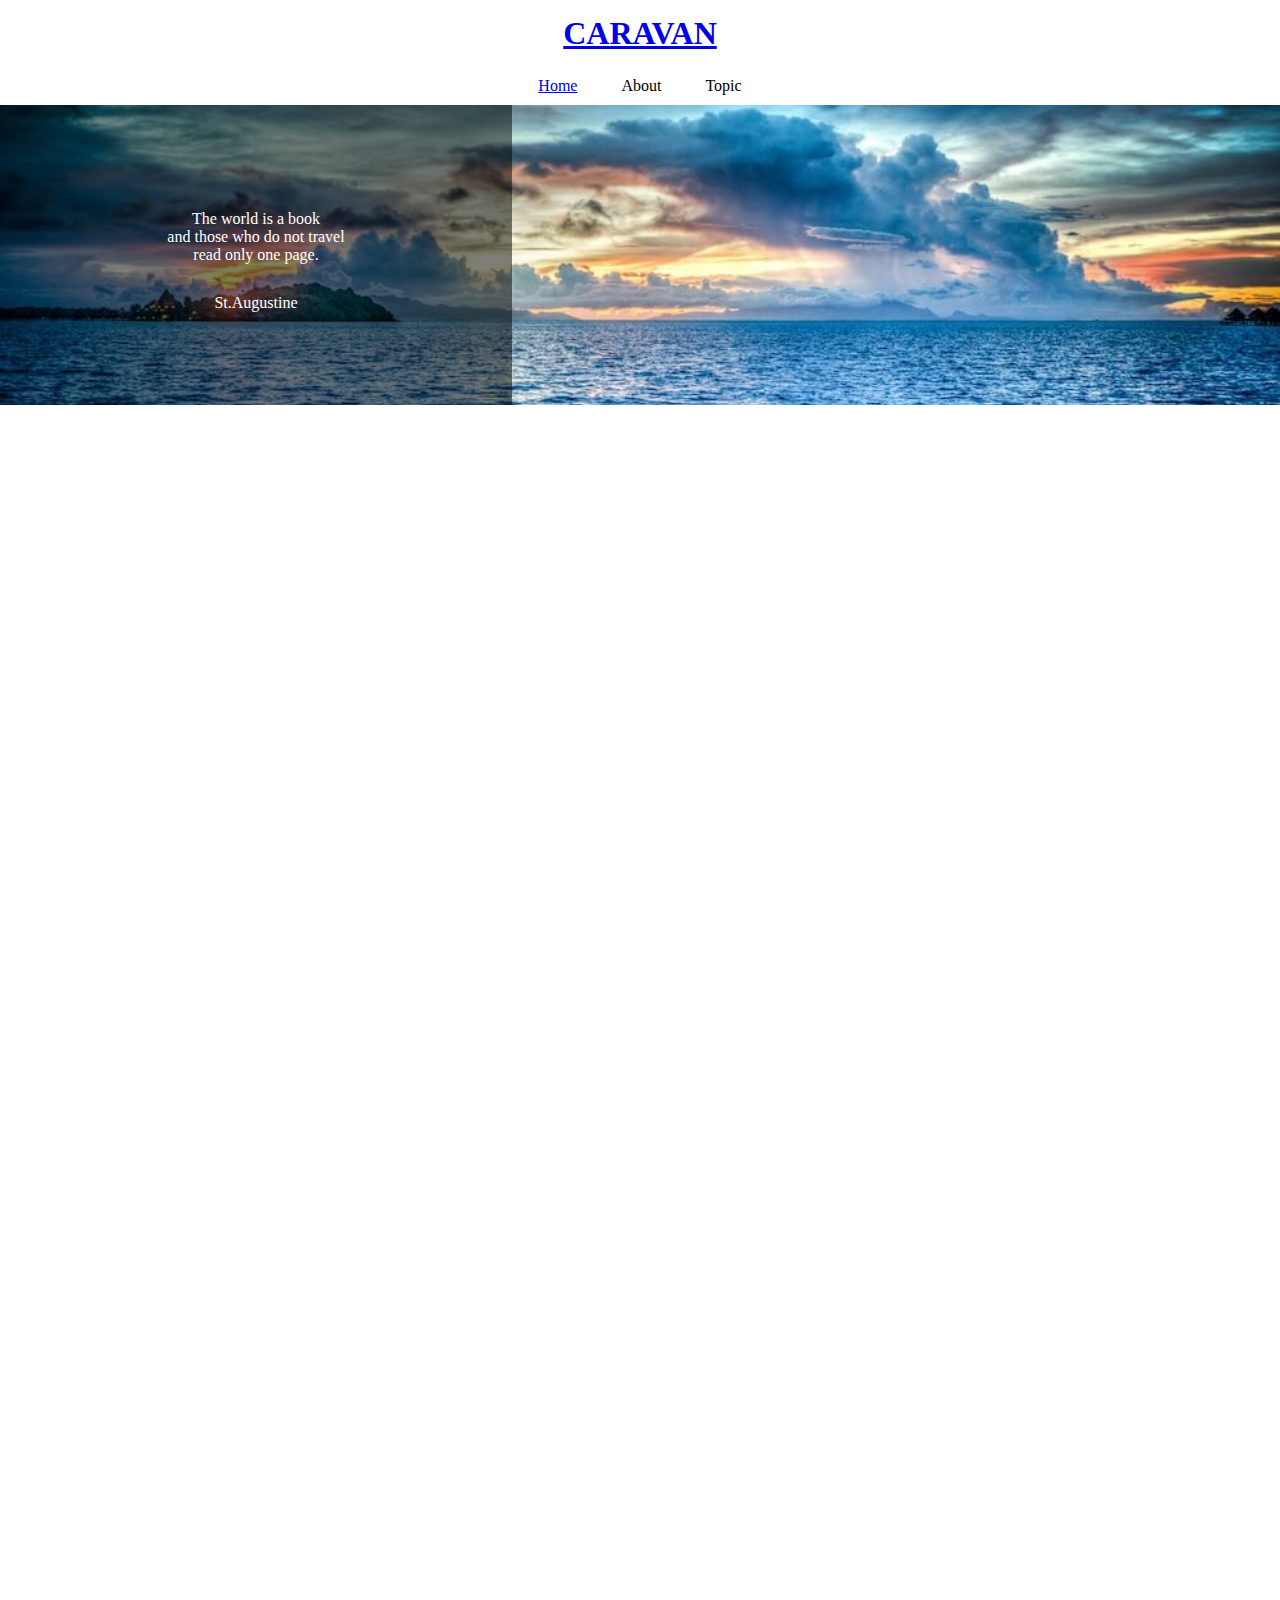
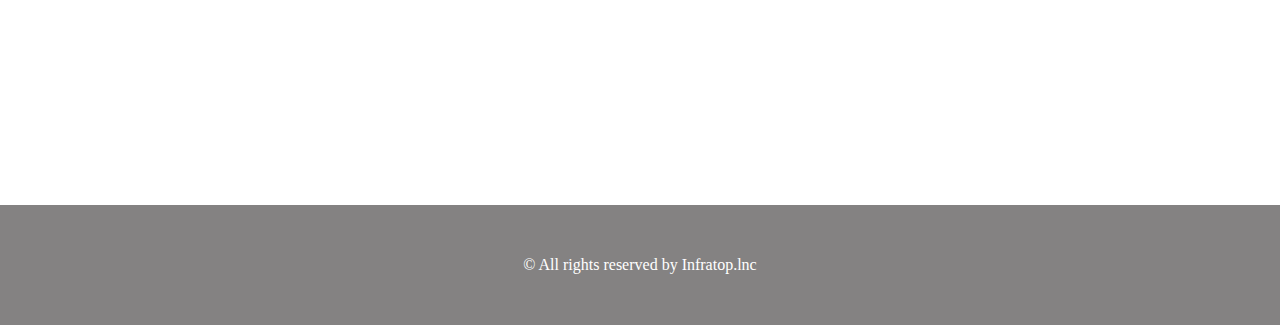
==== 1-7/caravan/index.html @ 64794690 "[Start]1-7" ====
<!DOCTYPE html>
<html lang="ja">

<head>

  <meta charset="UTF-8"/>

  <link rel="stylesheet" href="style.css"/>

  <title>CARAVAN</title>

</head>

<body>
  <!--header-->
  <header>
  <h1 class="heading">
    <a href="index.html">
      CARAVAN
    
    </a>
    
  </h1>
</header>

<nav>

  <ul class="nav-list">
  <li class="nav-list-item">
  <a href="index.html">Home</a>
  </li>
  <li class="nav-list-item">About</li>
  <li class="nav-list-item">Topic</li>
  </ul>
</nav>

  <div class="main-visual">
    <div class="main-visual-content">

  <p class="main-visual-text">
    The world is a book<br/>
     and those who do not travel<br/>
      read only one page.
  </p>

  <p class="main-visual-name">
    St.Augustine
  </p>

</div>
  </div>

  <div class="main">
    <div class="blog"></div>
    <div class="sidebar"></div>
  </div>

  <!--footer-->
  <footer>
    <p class="footer-text">© All rights reserved by Infratop.lnc</p>
  </footer>


</body>
</html>
---- 1-7/caravan/style.css ----
* {
  margin: 0;
  padding: 0;
  box-sizing: border-box;
}

header {
  width: 90%;
  padding: 15px 0;
  margin: 0 auto;
  text-align: center;
}

header.heading {
  font-size: 32px;
}

.nav-list {
  text-align: center;
  padding: 10px 0;
  margin: 0 auto;
}

.nav-list-item {
  list-style: none;
  display: inline-block;
  margin: 0 20px;
}

.main-visual {
  width: 100%;
  height: 300px;
  background-image: url(img/mv.jpg);
  background-size: cover;
  background-position: center;
}

.main-visual-content {
  width: 40%;
  height: 300px;
  background-color: rgba(0, 0, 0, 0.5);
  text-align: center;
  padding-top: 105px;
}

.main-visual-text {
  color: #fff;
}

.main-visual-name {
  margin-top: 30px;
  color: #fff;
}
.main {
  width: 840px;
  display: flex;
  justify-content: center;
  margin: 0 auto;
}

.blog {
  width: 600px;
  height: 1400px;
}

.sidebar {
  width: 240px;
  height: 1400px;
}

footer {
  width: 100%;
  height: 120px;
  text-align: center;
  line-height: 120px;
  background-color: #848282;
}

.footer-text {
  color: #fff;
}
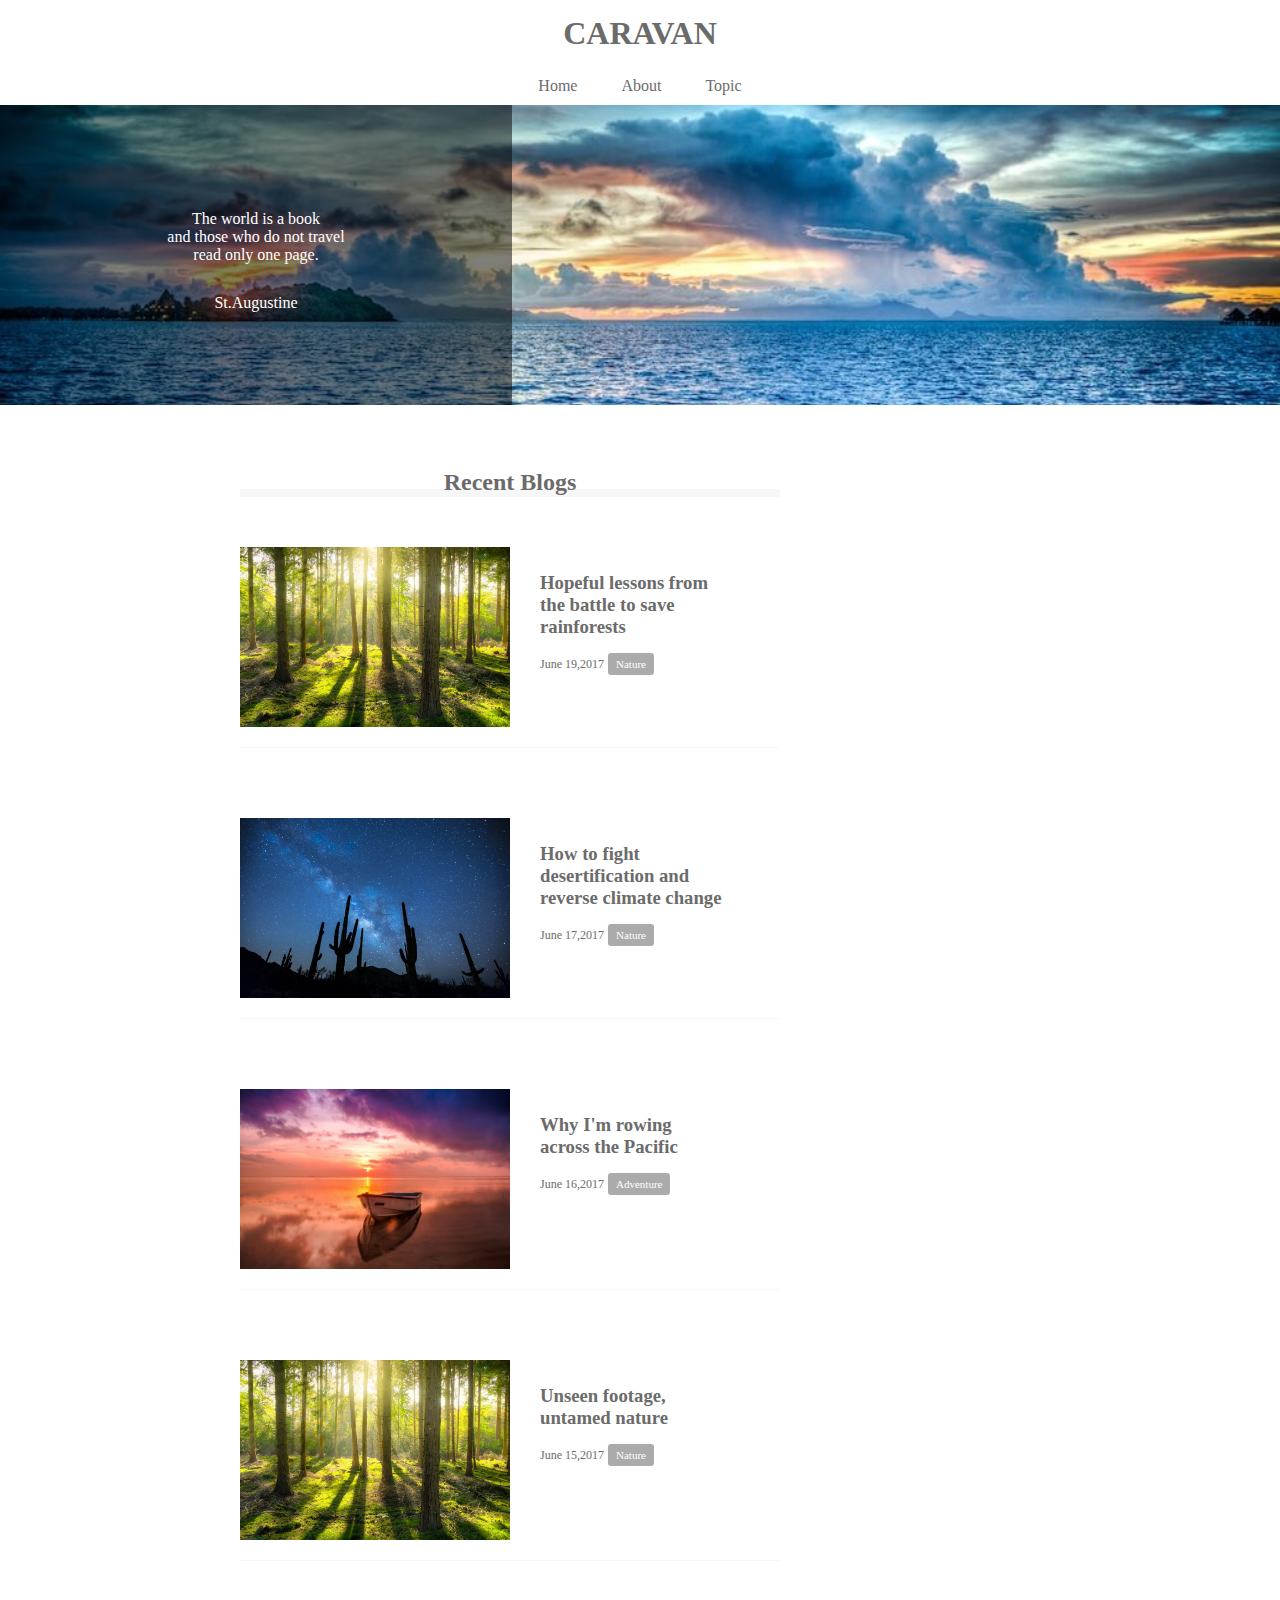
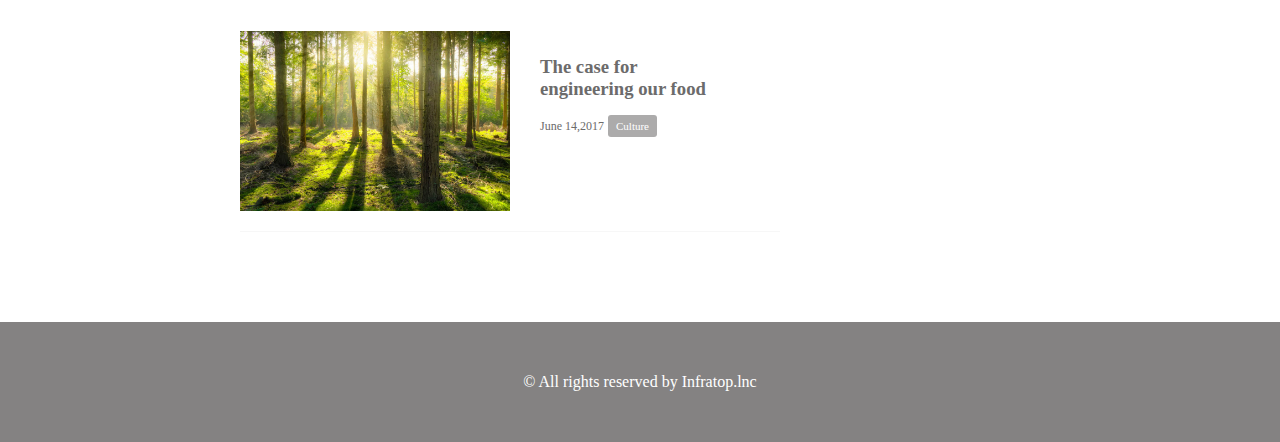
==== commit d927b723: "[Finish]1-7" ====
--- a/1-7/caravan/index.html
+++ b/1-7/caravan/index.html
@@ -49,11 +49,101 @@
 
 </div>
   </div>
+<main>
+  <section class="blog">
+    <h2 class="blog-heading">Recent Blogs</h2>
 
-  <div class="main">
-    <div class="blog"></div>
-    <div class="sidebar"></div>
+    <div class="blog-box">
+    <div class="blog-item">
+  <img class="blog-image" src="img/forest.jpg">
+  <section class="blog-text">
+    <h3 class="blog-text-heading">
+      <a href="single.html">
+        Hopeful lessons from<br>
+        the battle to save<br>
+        rainforests
+      </a>
+    </h3>
+    <p class="blog-date"> June 19,2017</p>
+    <span class="category">Nature</span>
+  </section>
   </div>
+
+
+  <div class="blog-box">
+    <div class="blog-item">
+  <img class="blog-image" src="img/desert.jpg">
+  <section class="blog-text">
+    <h3 class="blog-text-heading">
+      <a href="single.html">
+        How to fight<br>
+        desertification and<br>
+        reverse climate change
+      </a>
+    </h3>
+    <p class="blog-date"> June 17,2017</p>
+    <span class="category">Nature</span>
+  </section>
+  </div>
+
+
+  <div class="blog-box">
+    <div class="blog-item">
+  <img class="blog-image" src="img/sunset.jpg">
+  <section class="blog-text">
+    <h3 class="blog-text-heading">
+      <a href="single.html">
+        Why I'm rowing<br>
+        across the Pacific
+      </a>
+    </h3>
+    <p class="blog-date"> June 16,2017</p>
+    <span class="category">Adventure</span>
+  </section>
+  </div>
+
+
+
+  <div class="blog-box">
+    <div class="blog-item">
+  <img class="blog-image" src="img/forest.jpg">
+  <section class="blog-text">
+    <h3 class="blog-text-heading">
+      <a href="single.html">
+        Unseen footage,<br>
+        untamed nature
+      </a>
+    </h3>
+    <p class="blog-date"> June 15,2017</p>
+    <span class="category">Nature</span>
+  </section>
+  </div>
+
+
+
+
+  <div class="blog-box">
+    <div class="blog-item">
+  <img class="blog-image" src="img/forest.jpg">
+  <section class="blog-text">
+    <h3 class="blog-text-heading">
+      <a href="single.html">
+        The case for<br>
+        engineering our food
+      </a>
+    </h3>
+    <p class="blog-date"> June 14,2017</p>
+    <span class="category">Culture</span>
+  </section>
+  </div>
+
+
+</div>
+  </section>
+
+  <div class="sidebar"></div>
+</main>
+ 
 
   <!--footer-->
   <footer>
--- a/1-7/caravan/style.css
+++ b/1-7/caravan/style.css
@@ -2,6 +2,11 @@
   margin: 0;
   padding: 0;
   box-sizing: border-box;
+  color: #6c6b6b;
+}
+
+a {
+  text-decoration: none;
 }
 
 header {
@@ -51,21 +56,66 @@
   margin-top: 30px;
   color: #fff;
 }
-.main {
-  width: 840px;
+
+main {
+  width: 800;
   display: flex;
   justify-content: center;
   margin: 0 auto;
+  padding: 70px 0;
 }
 
 .blog {
-  width: 600px;
-  height: 1400px;
+  width: 540px;
+  margin-right: 30px;
+}
+
+.blog-heading {
+  border-bottom: 8px solid #f7f7f7;
+  text-align: center;
+  line-height: 0.6;
+}
+
+.blog-box {
+  padding-top: 50px;
+}
+
+.blog-item {
+  padding-bottom: 20px;
+  margin-bottom: 20px;
+  border-bottom: 1px solid #f7f7f7;
+  display: flex;
+  justify-content: flex-start;
+}
+
+.blog-image {
+  height: 180px;
+}
+
+.blog-text {
+  padding: 25px 0 0 30px;
+}
+
+.blog-text-heading {
+  padding-bottom: 15px;
+}
+
+.blog-date {
+  font-size: 12px;
+  display: inline-block;
+}
+
+.category {
+  display: inline-block;
+  padding: 5px 8px;
+  background-color: #acabab;
+  border-radius: 3px;
+  color: #fff;
+  font-size: 11px;
 }
 
 .sidebar {
-  width: 240px;
-  height: 1400px;
+  width: 230px;
 }
 
 footer {
